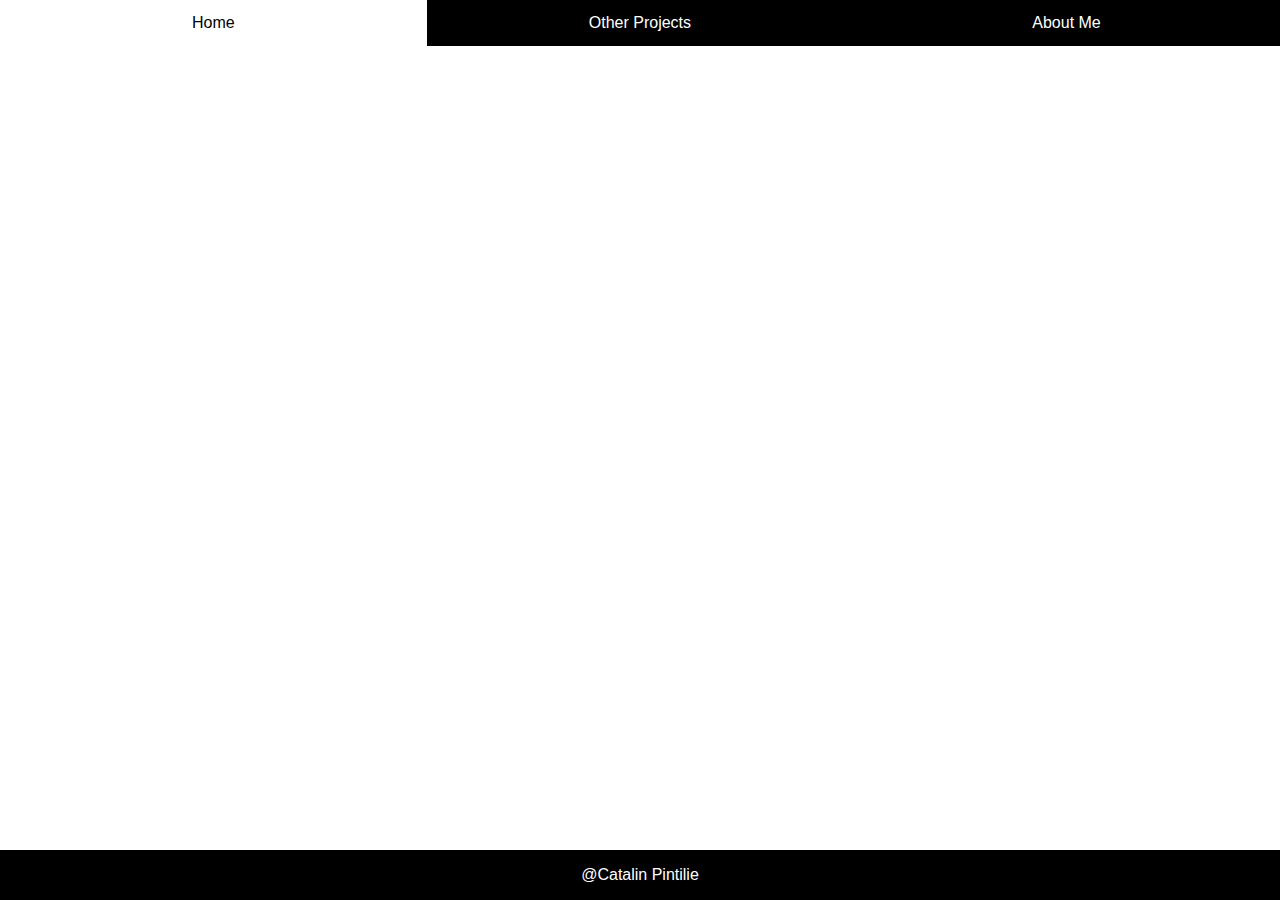
==== otherprojects.html @ a1ec46e8 "firstcomm" ====
<!DOCTYPE html>
<html lang="en">

<head>
    <meta charset="utf-8">
    <meta name="viewport" content="width=device-width, initial-scale=1.0">
    <meta name="index" content="KEA projects">
    <link href="style.css" rel="stylesheet">

    <title>My Portfolio - Catalin Pintilie</title>
    <script src="script.js"></script>
    <link rel="icon" href="icon/hsvlogo.ico" type="image/x-icon">
</head>

<body>

    <div class="topnav">
        <a href="index.html">Home</a>
        <a href="otherprojects.html">Other Projects</a>
        <a href="aboutme.html">About Me</a>
    </div>










    <div class="footer">
        <p>@Catalin Pintilie</p>
    </div>
---- style.css ----
/* Body style */
body {
    margin: 0;
}

/* Header style */
.header {
    background-color: white;
    padding: 120px;
    text-align: center;
}

/* Navigation */
* {
    box-sizing: border-box;
}

/* top nav bar style */
.topnav {
    overflow: hidden;
    background-color: black;
}

/* topnav links style */
.topnav a {
    float: left;
    display: block;
    color: white;
    width: 33.33%;
    text-align: center;
    padding: 14px 16px;
    text-decoration: none;
}

/* hover color change */
.topnav a:hover {
    background-color: white;
    color: black;
}

.fa:hover {
    opacity: 0.7;
}

/* images */

.responsive {
    width: 100%;
    height: auto;
}

.index_body {
    background-color: #4E4E4E;
    padding: 120px;
    text-align: center;
    color: white;
}

/* 3 columns floating beside eachother */
.column {
    float: left;
    width: 33.33%;
    padding: 15px;
}

/* floats after the columns */
.row:after {
    content: "";
    display: table;
    clear: both;
}

.position {
    width: 100%;
    text-align: center;
    padding: 1em;
    background-color: #f1f1f1;
}


/* Slideshow container */
.slideshow-container {
    position: relative;
    background: #f1f1f1f1;
}

/* Slides */
.mySlides {
    display: none;
    padding: 80px;
    text-align: center;
}

/* Next & previous buttons */
.prev,
.next {
    cursor: pointer;
    position: absolute;
    top: 50%;
    width: auto;
    margin-top: -30px;
    padding: 16px;
    color: #888;
    font-weight: bold;
    font-size: 20px;
    border-radius: 0 3px 3px 0;
    user-select: none;
}

/* Position the "next button" to the right */
.next {
    position: absolute;
    right: 0;
    border-radius: 3px 0 0 3px;
}

/* On hover, add a black background color with a little bit see-through */
.prev:hover,
.next:hover {
    background-color: rgba(0, 0, 0, 0.8);
    color: white;
}

/* The dot/bullet/indicator container */
.dot-container {
    text-align: center;
    padding: 20px;
    background: #ddd;
}

/* The dots/bullets/indicators */
.dot {
    cursor: pointer;
    height: 15px;
    width: 15px;
    margin: 0 2px;
    background-color: #bbb;
    border-radius: 50%;
    display: inline-block;
    transition: background-color 0.6s ease;
}

/* Add a background color to the active dot/circle */
.active,
.dot:hover {
    background-color: #717171;
}

/* Add an italic font style to all quotes */
q {
    font-style: italic;
}

/* Add a blue color to the author */
.author {
    color: cornflowerblue;
}


* {
    box-sizing: border-box;
}

body {
    background-color: white;
    font-family: Helvetica, sans-serif;
}

/* The actual timeline (the vertical ruler) */
.timeline {
    position: relative;
    max-width: 1200px;
    margin: 0 auto;
}

/* The actual timeline (the vertical ruler) */
.timeline::after {
    content: '';
    position: absolute;
    width: 6px;
    background-color: darkgray;
    top: 0;
    bottom: 0;
    left: 50%;
    margin-left: -3px;
}

/* Container around content */
.container {
    padding: 10px 40px;
    position: relative;
    background-color: inherit;
    width: 50%;
}

/* The circles on the timeline */
.container::after {
    content: '';
    position: absolute;
    width: 25px;
    height: 25px;
    right: -17px;
    background-color: white;
    border: 4px solid #FF9F55;
    top: 15px;
    border-radius: 50%;
    z-index: 1;
}

/* Place the container to the left */
.left {
    left: 0;
}

/* Place the container to the right */
.right {
    left: 50%;
}

/* Add arrows to the left container (pointing right) */
.left::before {
    content: " ";
    height: 0;
    position: absolute;
    top: 22px;
    width: 0;
    z-index: 1;
    right: 30px;
    border: medium solid grey;
    border-width: 10px 0 10px 10px;
    border-color: transparent transparent transparent grey;
}

/* Add arrows to the right container (pointing left) */
.right::before {
    content: " ";
    height: 0;
    position: absolute;
    top: 22px;
    width: 0;
    z-index: 1;
    left: 30px;
    border: medium solid grey;
    border-width: 10px 10px 10px 0;
    border-color: transparent grey transparent transparent;
}

/* Fix the circle for containers on the right side */
.right::after {
    left: -16px;
}

/* The actual content */
.content {
    padding: 20px 30px;
    background-color: #f1f1f1;
    position: relative;
    border-radius: 6px;
}

/* Media queries - Responsive timeline on screens less than 600px wide */
@media screen and (max-width: 600px) {

    /* Place the timelime to the left */
    .timeline::after {
        left: 31px;
    }

    /* Full-width containers */
    .container {
        width: 100%;
        padding-left: 70px;
        padding-right: 25px;
    }

    /* Make sure that all arrows are pointing leftwards */
    .container::before {
        left: 60px;
        border: medium solid grey;
        border-width: 10px 10px 10px 0;
        border-color: transparent grey transparent transparent;
    }

    /* Make sure all circles are at the same spot */
    .left::after,
    .right::after {
        left: 15px;
    }

    /* Make all right containers behave like the left ones */
    .right {
        left: 0%;
    }
}

/* CV headings */
.cvheading {
    background-color: white;
    padding: 10px;
    text-align: center;
}

/* cv image */
.cv_image {
    width: 100%;
    height: auto;
}



.playlist-video {
    width: 100%;
    height: auto;
}

.homepage_buttons {
    text-align: center;
}

.button {

    box-shadow: 0 2px 3px 0 rgba(0, 0, 0, 0);
    text-align: center;
    background-color: white;
    color: black;
    border: none;
    padding: 20px 40px;
    text-decoration: none;
    display: inline-block;
    font-size: 16px;
    margin: 4px 2px;
    cursor: pointer;

}

.button1 {

    text-align: center;
    background-color: black;
    color: white;
    border: none;
    padding: 20px 40px;
    text-decoration: none;
    display: inline-block;
    font-size: 16px;
    margin: 4px 2px;
    cursor: pointer;

}





/* footer styling */

.footer {
    position: fixed;
    left: 0;
    bottom: 0;
    width: 100%;
    background-color: black;
    color: white;
    text-align: center;
}

/* main content */

.basic_web {
    background-color: black;
    padding: 80px;
    text-align: center;
    color: white;
}


.basic_animation {
    background-color: white;
    padding: 80px;
    text-align: center;
    color: black;
}


.basic_content {
    background-color: black;
    padding: 80px;
    text-align: center;
    color: white;
    width: 100%;
}


.basic_UX {
    background-color: white;
    padding: 80px;
    text-align: center;
    color: black;
}


.box {
    display: grid;
    grid-template-columns: 1fr 1fr;
    width: 100%;

}

.boxcontent_img {
    background-color: black;
    max-width: 100%;
}

.boxcontent_text {
    background-color: white;
    max-width: 100%;
}


.me {
    display: block;
    width: 750px;
    max-width: 100%;

}

.textaboutme {
    background-color: white;
    padding: 50px 10px 10px 200px;
    text-align: right;
    color: black;
    width: 100%;
    font-size: 20px;




    border: none;

    margin: 4px 2px;


}

@media all and (max-width: 900px) {

    .box {
        display: grid;
        grid-template-columns: 1fr;
    }

    .textaboutme {

        text-align: center;
        margin: auto;
 padding-top: 1em;
padding-left: 0;
        padding-right: 0;
    }

}
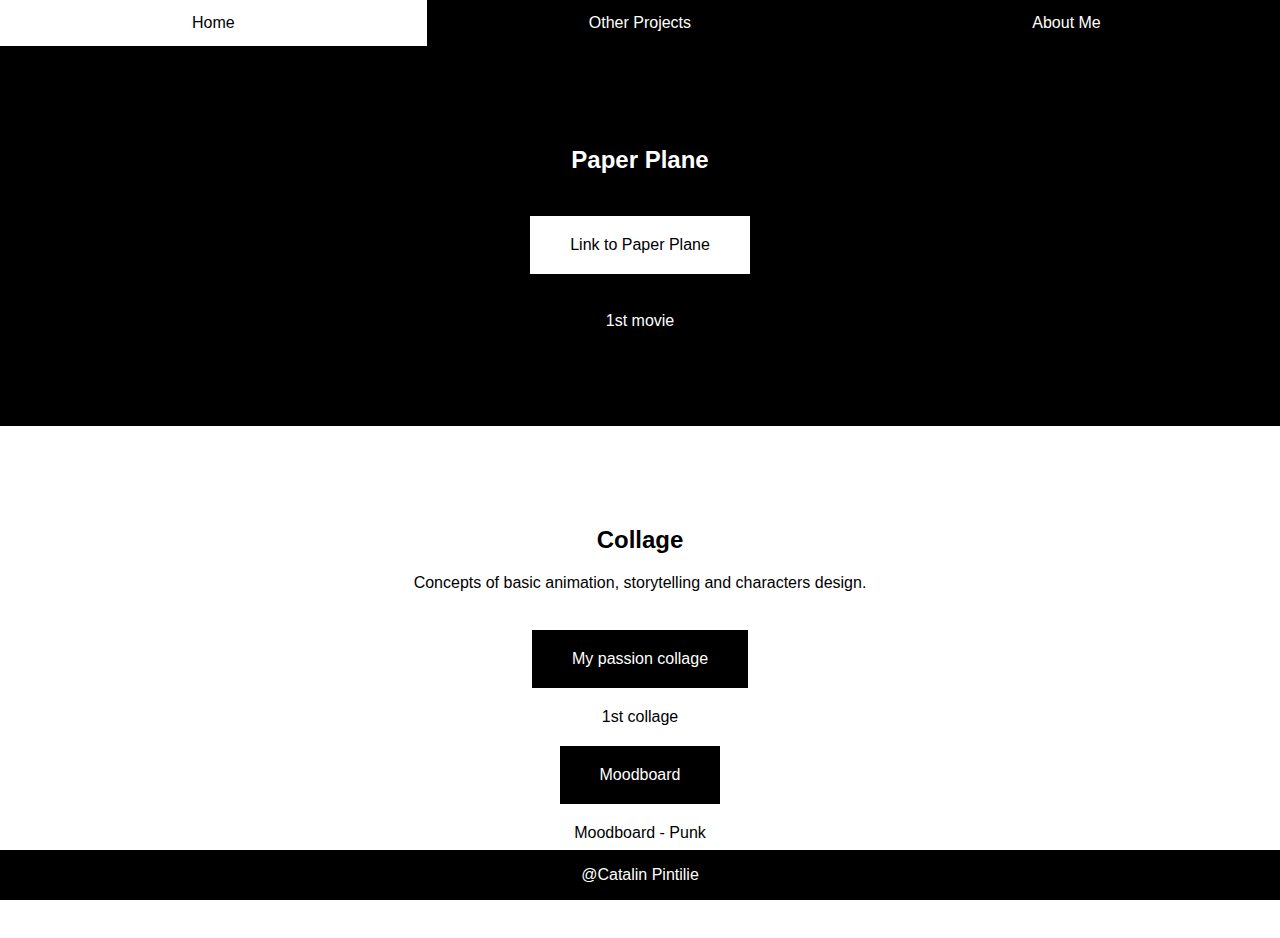
==== commit 87ec2adb: "Add files via upload" ====
--- a/otherprojects.html
+++ b/otherprojects.html
@@ -4,12 +4,11 @@
 <head>
     <meta charset="utf-8">
     <meta name="viewport" content="width=device-width, initial-scale=1.0">
-    <meta name="index" content="KEA projects">
+    <meta name="index" content="otherprojects">
     <link href="style.css" rel="stylesheet">
 
-    <title>My Portfolio - Catalin Pintilie</title>
+    <title>Other Projects</title>
     <script src="script.js"></script>
-    <link rel="icon" href="icon/hsvlogo.ico" type="image/x-icon">
 </head>
 
 <body>
@@ -20,9 +19,27 @@
         <a href="aboutme.html">About Me</a>
     </div>
 
-
-
-
+<div class="basic_web">
+        <h2>Paper Plane</h2>
+        <br>
+        <div class="homepage_buttons">
+            <button onclick="window.location.href= 'https://youtu.be/iS5hK6SSg0E'" class="button">Link to Paper Plane</button>
+        </div>
+        <br>
+        <p>1st movie</p>
+    </div>
+<div class="basic_animation">
+        <h2>Collage</h2>
+        <p>Concepts of basic animation, storytelling and characters design.</p>
+        <br>
+        <div class="homepage_buttons">
+            <button onclick="window.location.href='http://pintilie.eu/Collage/my%20passion%20collage.jpg'" class="button1">My passion collage</button>
+            <br>
+            <p>1st collage</p>
+            <button onclick="window.location.href='http://pintilie.eu/Moodboard/mood_bord_punk_not_dead%2001.01.02_large.jpg'" class="button1">Moodboard</button>
+            <p>Moodboard - Punk</p>
+        </div>
+    </div>
 
 
 
--- a/style.css
+++ b/style.css
@@ -15,13 +15,13 @@
     box-sizing: border-box;
 }
 
-/* top nav bar style */
+/* topnav */
 .topnav {
     overflow: hidden;
     background-color: black;
 }
 
-/* topnav links style */
+/* topnav style */
 .topnav a {
     float: left;
     display: block;
@@ -32,7 +32,7 @@
     text-decoration: none;
 }
 
-/* hover color change */
+/* hover color */
 .topnav a:hover {
     background-color: white;
     color: black;
@@ -56,14 +56,14 @@
     color: white;
 }
 
-/* 3 columns floating beside eachother */
+
 .column {
     float: left;
     width: 33.33%;
     padding: 15px;
 }
 
-/* floats after the columns */
+
 .row:after {
     content: "";
     display: table;
@@ -77,35 +77,6 @@
     background-color: #f1f1f1;
 }
 
-
-/* Slideshow container */
-.slideshow-container {
-    position: relative;
-    background: #f1f1f1f1;
-}
-
-/* Slides */
-.mySlides {
-    display: none;
-    padding: 80px;
-    text-align: center;
-}
-
-/* Next & previous buttons */
-.prev,
-.next {
-    cursor: pointer;
-    position: absolute;
-    top: 50%;
-    width: auto;
-    margin-top: -30px;
-    padding: 16px;
-    color: #888;
-    font-weight: bold;
-    font-size: 20px;
-    border-radius: 0 3px 3px 0;
-    user-select: none;
-}
 
 /* Position the "next button" to the right */
 .next {
@@ -114,14 +85,14 @@
     border-radius: 3px 0 0 3px;
 }
 
-/* On hover, add a black background color with a little bit see-through */
+
 .prev:hover,
 .next:hover {
     background-color: rgba(0, 0, 0, 0.8);
     color: white;
 }
 
-/* The dot/bullet/indicator container */
+
 .dot-container {
     text-align: center;
     padding: 20px;
@@ -207,12 +178,12 @@
     z-index: 1;
 }
 
-/* Place the container to the left */
+/* Container to the left */
 .left {
     left: 0;
 }
 
-/* Place the container to the right */
+/* Container to the right */
 .right {
     left: 50%;
 }
@@ -293,18 +264,9 @@
     }
 }
 
-/* CV headings */
-.cvheading {
-    background-color: white;
-    padding: 10px;
-    text-align: center;
-}
-
-/* cv image */
-.cv_image {
-    width: 100%;
-    height: auto;
-}
+
+
+
 
 
 
@@ -350,9 +312,7 @@
 
 
 
-
-
-/* footer styling */
+/* footer */
 
 .footer {
     position: fixed;
@@ -431,6 +391,10 @@
     color: black;
     width: 100%;
     font-size: 20px;
+
+
+
+
 
 
 
